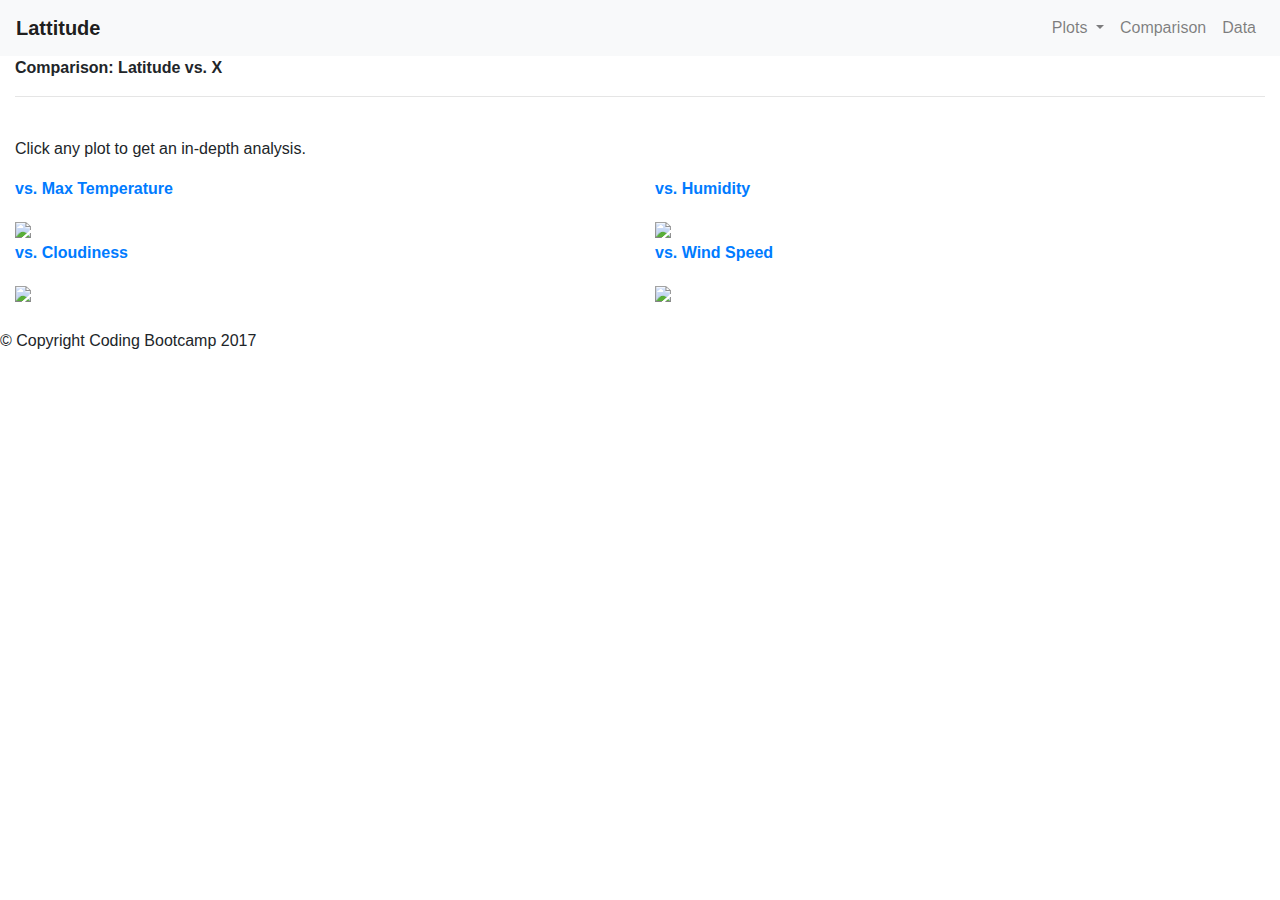
==== comparison.html @ 70f66f48 "pushing page" ====
<!DOCTYPE html>
<html lang="en">

<head>
  <meta charset="UTF-8">
  <title>Lattitude</title>
  <link rel="stylesheet" href="https://stackpath.bootstrapcdn.com/bootstrap/4.3.1/css/bootstrap.min.css" integrity="sha384-ggOyR0iXCbMQv3Xipma34MD+dH/1fQ784/j6cY/iJTQUOhcWr7x9JvoRxT2MZw1T" crossorigin="anonymous">
  <link rel="stylesheet" href="style.css">
</head>

<body>
    <nav class="navbar navbar-expand-lg navbar-light bg-light">
        <a class="navbar-brand" href="./index.html"><b>Lattitude</b></a>
        <button class="navbar-toggler" type="button" data-toggle="collapse" data-target="#navbarSupportedContent" aria-controls="navbarSupportedContent" aria-expanded="false" aria-label="Toggle navigation">
          <span class="navbar-toggler-icon"></span>
        </button>
        <div class="collapse navbar-collapse" id="navbarSupportedContent">
            <ul class="navbar-nav ml-auto">
                <li class="nav-item dropdown">
                    <a class="nav-link dropdown-toggle" href="#" id="navbarDropdown" role="button" data-toggle="dropdown" aria-haspopup="true" aria-expanded="false">
                      Plots
                    </a>
                    <div class="dropdown-menu dropdown-menu-right" aria-labelledby="navbarDropdown">
                      <a class="dropdown-item" href="./Visualizations/temp.html">Max Temperature</a>
                      <a class="dropdown-item" href="./Visualizations/humidity.html">Humidity</a>
                      <a class="dropdown-item" href="./Visualizations/cloudiness.html">Cloudiness</a>
                      <a class="dropdown-item" href="./Visualizations/windspeed.html">Wind Speed</a>
                    </div>
                </li>
                <li class="nav-item">
                    <a class="nav-link" href="#">Comparison</a>
                </li>
                <li class="nav-item">
                    <a class="nav-link" href="./data.html">Data</a>
                </li>
            </ul>
        </div>
    </nav>
    <div class="container-xl">
        <div class="col-lg">
            <p id="pagetitle"><b>Comparison: Latitude vs. X</b></p>
            <hr class="grey">
            <br> 
            <p>
                Click any plot to get an in-depth analysis.
            </p>
            <div class="row justify-content-center">
                <div class="col-lg">
                    <a href="./Visualizations/temp.html">
                        <p id="comparisontitle"><b>vs. Max Temperature</b></p>
                        <img src="./Resources/assets/images/Fig1.png" id="comparisonfig"/>
                    </a>
                </div>
                <div class="col-lg">
                    <a href="./Visualizations/humidity.html">
                        <p id="comparisontitle"><b>vs. Humidity</b></p>
                        <img src="./Resources/assets/images/Fig2.png" id="comparisonfig"/>
                    </a>
                </div>
            </div>
            <div class="row justify-content-center">
                <div class="col-lg">
                    <a href="./Visualizations/cloudiness.html">
                        <p id="comparisontitle"><b>vs. Cloudiness</b></p>
                        <img src="./Resources/assets/images/Fig3.png" id="comparisonfig"/>
                    </a>
                </div>
                <div class="col-lg">
                    <a href="./Visualizations/windspeed.html">
                        <p id="comparisontitle"><b>vs. Wind Speed</b></p>
                        <img src="./Resources/assets/images/Fig4.png" id="comparisonfig"/>
                    </a>
                </div>
            </div>
        </div>
    </div>

    <script src="https://code.jquery.com/jquery-3.3.1.slim.min.js" integrity="sha384-q8i/X+965DzO0rT7abK41JStQIAqVgRVzpbzo5smXKp4YfRvH+8abtTE1Pi6jizo" crossorigin="anonymous"></script>
    <script src="https://cdnjs.cloudflare.com/ajax/libs/popper.js/1.14.7/umd/popper.min.js" integrity="sha384-UO2eT0CpHqdSJQ6hJty5KVphtPhzWj9WO1clHTMGa3JDZwrnQq4sF86dIHNDz0W1" crossorigin="anonymous"></script>
    <script src="https://stackpath.bootstrapcdn.com/bootstrap/4.3.1/js/bootstrap.min.js" integrity="sha384-JjSmVgyd0p3pXB1rRibZUAYoIIy6OrQ6VrjIEaFf/nJGzIxFDsf4x0xIM+B07jRM" crossorigin="anonymous"></script>

    <div class="footer">
        <br class="foot">
        <p>&copy Copyright Coding Bootcamp 2017</p>
    </div>

</body>
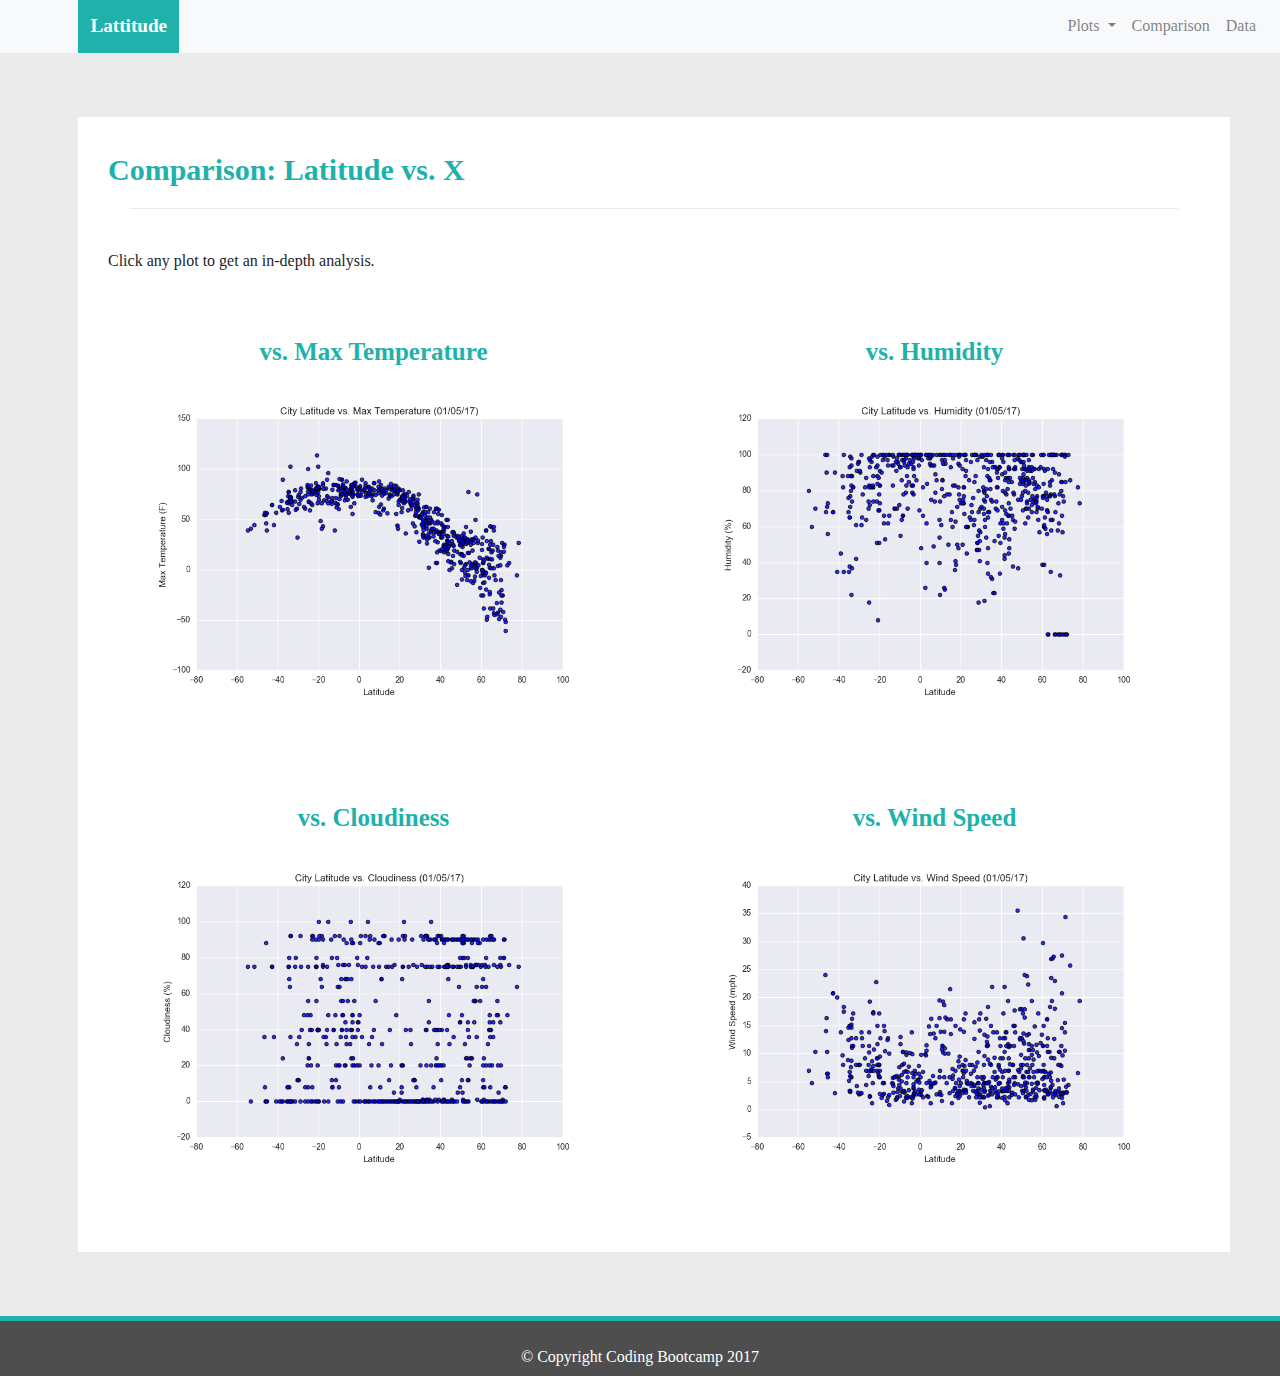
==== commit b24d3754: "fix issue" ====
--- a/comparison.html
+++ b/comparison.html
@@ -5,7 +5,7 @@
   <meta charset="UTF-8">
   <title>Lattitude</title>
   <link rel="stylesheet" href="https://stackpath.bootstrapcdn.com/bootstrap/4.3.1/css/bootstrap.min.css" integrity="sha384-ggOyR0iXCbMQv3Xipma34MD+dH/1fQ784/j6cY/iJTQUOhcWr7x9JvoRxT2MZw1T" crossorigin="anonymous">
-  <link rel="stylesheet" href="style.css">
+  <link rel="stylesheet" href="./style.css">
 </head>
 
 <body>
--- a/style.css
+++ b/style.css
@@ -0,0 +1,127 @@
+body {
+    background-color: rgba(211, 211, 211, 0.459);
+    font-family: Georgia, 'Times New Roman', Times, serif;
+  }
+
+.navbar.navbar-expand-lg.navbar-light.bg-light {
+    padding-bottom: 0px;
+    padding-top: 0px;
+}
+
+.navbar-brand {
+    margin-left: 5%;
+    font-size: larger;
+    padding: 12px;
+    background-color: lightseagreen;
+    color: white !important;
+}
+
+.navbar-nav.ml-auto > li:hover {
+    background-color: rgba(211, 211, 211, 0.459)
+}
+
+.container-xl {
+    margin: 5%;
+    width: 90%;
+}
+
+.col-lg, .col-lg-4 {
+    margin:14px;
+    background-color: white;
+    padding: 30px;
+}
+
+.col-lg-4 {
+    float: none !important; 
+}
+
+#pagetitle {
+    font-size: 30px;
+    color: lightseagreen;
+}
+
+#landingfig {
+    float:left;
+    height:165px;
+    width:210px;
+}
+
+#analysisfig {
+    display: block;
+    margin-right: auto;
+    margin-left: auto;
+    height:550px;
+    width:700px;
+}
+
+#comparisontitle {
+    text-decoration: none;
+    font-size: 25px;
+    color: lightseagreen;
+    text-align: center;  
+}
+
+#comparisonfig {
+    display: block;
+    margin-right: auto;
+    margin-left: auto;
+    max-height:100%;
+    width:100%;
+}
+
+#viztitle {
+    font-size: large;
+    color: lightseagreen;
+}
+
+#vizfig {
+    height:calc(0.9*165px);
+    width:calc(0.9*210px);
+}
+
+#selectedviz {
+    border-color: lightseagreen;
+    border-style: solid;
+    border-width: 3px;
+}
+
+hr.grey {
+    border: 0;
+    clear:both;
+    display:block;
+    width: 96%;               
+    background-color: rgba(211, 211, 211, 0.459);
+    height: 1px;
+}
+
+@media (max-width: 991px) {
+    .navbar.navbar-expand-lg.navbar-light.bg-light {
+      background-color: lightseagreen !important;
+      padding-left: 0px;
+      padding-right: 0px;
+    }
+    .collapse.navbar-collapse {
+        background-color: white;
+    }
+    .navbar-nav.ml-auto.li {
+        margin-left: 5%;
+    }
+}
+
+.footer {
+    bottom: 0px;
+    height:60px;
+    width:100%;
+    background-color: rgb(78, 78, 78);
+    color:white;
+    text-align: center;
+    border-top-width: 5px;
+    border-top-style: solid;
+    border-top-color: lightseagreen;
+}
+
+.foot {
+    display:block;
+    content:"";
+    margin-top: 14px;
+}